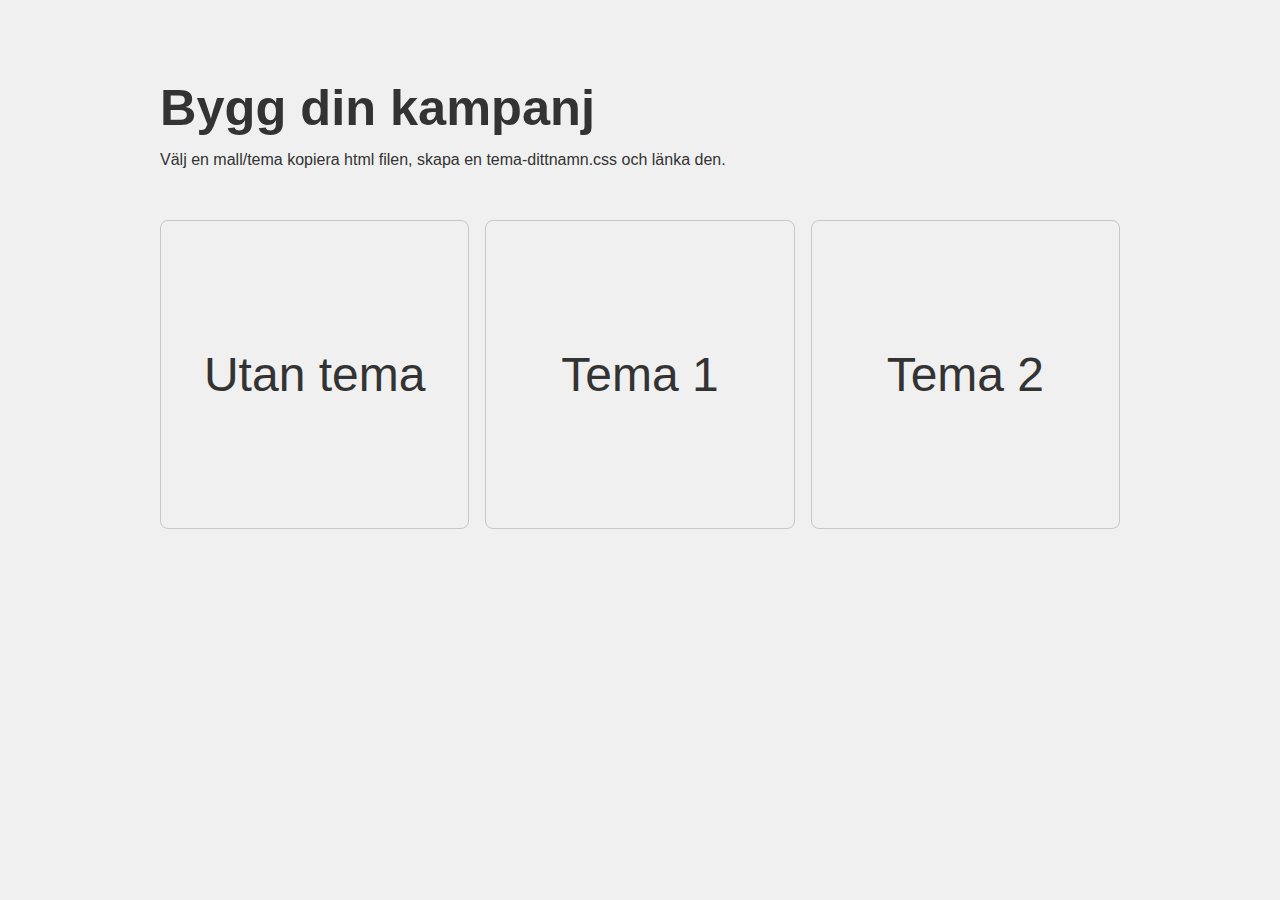
==== index.html @ d64603fd "Initial commit" ====
<!DOCTYPE html>
<html lang="sv">
<head>
    <meta charset="UTF-8">
    <meta http-equiv="X-UA-Compatible" content="IE=edge">
    <meta name="viewport" content="width=device-width, initial-scale=1.0">
    <title>Document</title>
    <link rel="stylesheet" href="css/reset.css">
    <link rel="stylesheet" href="css/style.css">
    <style>
        .container {
            margin-top: 5rem;
            width: 100%;
        }
        p {
            margin-bottom: 3rem;
        }
        .swatches {
            list-style: none;
            margin: 0;
            padding: 0;
            display: grid;
            gap: 1rem;
            grid-template-columns: repeat(auto-fit, minmax(20ch, 1fr));

        }
        .swatches li {
            aspect-ratio: 1;
            display: grid;
            place-content: center;
            border-radius: .5rem;
            font-size: 3rem;
            text-align: center;
            border: 1px solid var(--color-shadow);
        }
    </style>
</head>
<body>
    <main class="container">
        <h1>Bygg din kampanj</h1>
        <p>Välj en mall/tema kopiera html filen, skapa en tema-dittnamn.css och länka den.</p>
        <ul class="swatches">
            <li>
                <a href="theme-no.html">Utan tema</a>
            </li>
            <li>
                <a href="theme-1.html">Tema 1</a>
            </li>
            <li>
                <a href="theme-2.html">Tema 2</a>
            </li>
        </ul>
    </main>
</body>
</html>
---- css/style.css ----
:root {
    --color-light: hsl(0, 0%, 94%);
    --color-dark: hsl(0, 0%, 20%);
    --color-shadow: hsla(0, 0%, 13%, 0.2);
    --color-primary: hsl(347, 83%, 56%);
    --color-secondary: hsl(275, 100%, 25%);

    --font-sans: "Merriweather Sans", sans-serif;
}

a {
    color: var(--color-dark);
    text-decoration: none;
}
a:hover {
    color: var(--color-primary);
}

/* navbar */
.navbar {
    display: flex;
    flex-wrap: wrap;
    align-items: center;
    padding: 1rem;

    font-size: 1.333rem;
}
.navbar__collapse-show {
    display: block !important;
    width: 100%;
}
.navbar__toggle {
    border: none;
    background-color: transparent;
    display: grid;
    place-content: center;
}

@media (max-width: 768px) {
    .navbar {
        justify-content: space-between;
    }
    .navbar__collapse {
        display: none;
    }
}
@media (min-width: 768px) {
    .navbar__toggle {
        display: none;
    }
}
/* https://jensnti.github.io/wu-exempel/navigation/ */
.nav {
    list-style: none;
    display: flex;
    flex-direction: row;
    margin: 0;
}
.nav a {
    text-decoration: none;
}
.nav-item {
    padding-right: 1rem;
}
.nav-item:first-child {
    padding-left: 1rem;
}
.nav-link {
    color: var(--color-secondary);
}
.nav-link:hover {
    text-decoration: none;
    color: var(--color-dark);
}

@media (max-width: 768px) {
    .nav {
        padding-left: 0;
        flex-direction: column;
    }
    .nav-item:first-child {
        padding-left: 0rem;
    }
}

/* container */

body {
    scroll-behavior: smooth;

    display: flex;
    flex-direction: column;

    color: var(--color-dark);
    background-color: var(--color-light);

    line-height: 1.5;
    font-size: 1rem;
    font-family: var(--font-sans);
}
.container {
    margin-left: auto;
    margin-right: auto;
    padding-left: 1rem;
    padding-right: 1rem;
}

.container:nth-child(2) {
    background-color: var(--color-shadow);
}

.container > section {
    padding: 3rem 0;
}

@media (min-width: 36rem) {
    .container {
        max-width: 36rem;
    }
}
@media (min-width: 48rem) {
    .container {
        max-width: 48rem;
    }
}
@media (min-width: 62rem) {
    .container {
        max-width: 62rem;
    }
}

/* container för att placera CTA knappen */
.cta {
    margin-top: 3.157rem;
    display: grid;
    place-content: center;
}

/* button för CTA */
.btn {
    text-align: center;
    text-decoration: none;
    margin: 0 0.25rem;
    padding: 0.375rem 0.75rem;
    color: var(--color-light);
    background-color: var(--color-secondary);
    border: 1px solid transparent;
    border-radius: 0.2rem;
    font-size: 2.369rem;
    transition: color 0.15s ease-in-out, background-color 0.15s ease-in-out, border-color 0.15s ease-in-out, box-shadow 0.15s ease-in-out;
}
.btn:hover {
    background-color: var(--color-primary);
}

/* hero */
.hero {
    font-size: 1.777rem;

    color: var(--color-light);
    background-color: var(--color-dark);
    min-height: 80vh;
    display: grid;
    place-content: center;

    margin-bottom: 3.157rem;
}

@media (max-width: 36rem) {
    .hero {
        font-size: 1.333rem;
        word-break: break-all;
    }
    .hero h1 {
        font-size: 2.369rem;
    }
}

/* font stilar och storlekar */ 
h1, h2, h3 {
    margin-bottom: 0.777rem;
    line-height: 1.1;
}

h1 {
    font-size: 3.157rem;
}

h2 {
    font-size: 2.369rem;
}

h3 {
   font-size: 1.777rem;
}

p {
    margin-bottom: 1rem;
}

/* sidfot */
footer {
    margin-top: 3.157rem;
    padding-top: 2.369rem;
    padding-bottom: 3.157rem;
    background-color: var(--color-dark);
    color: var(--color-light);
}
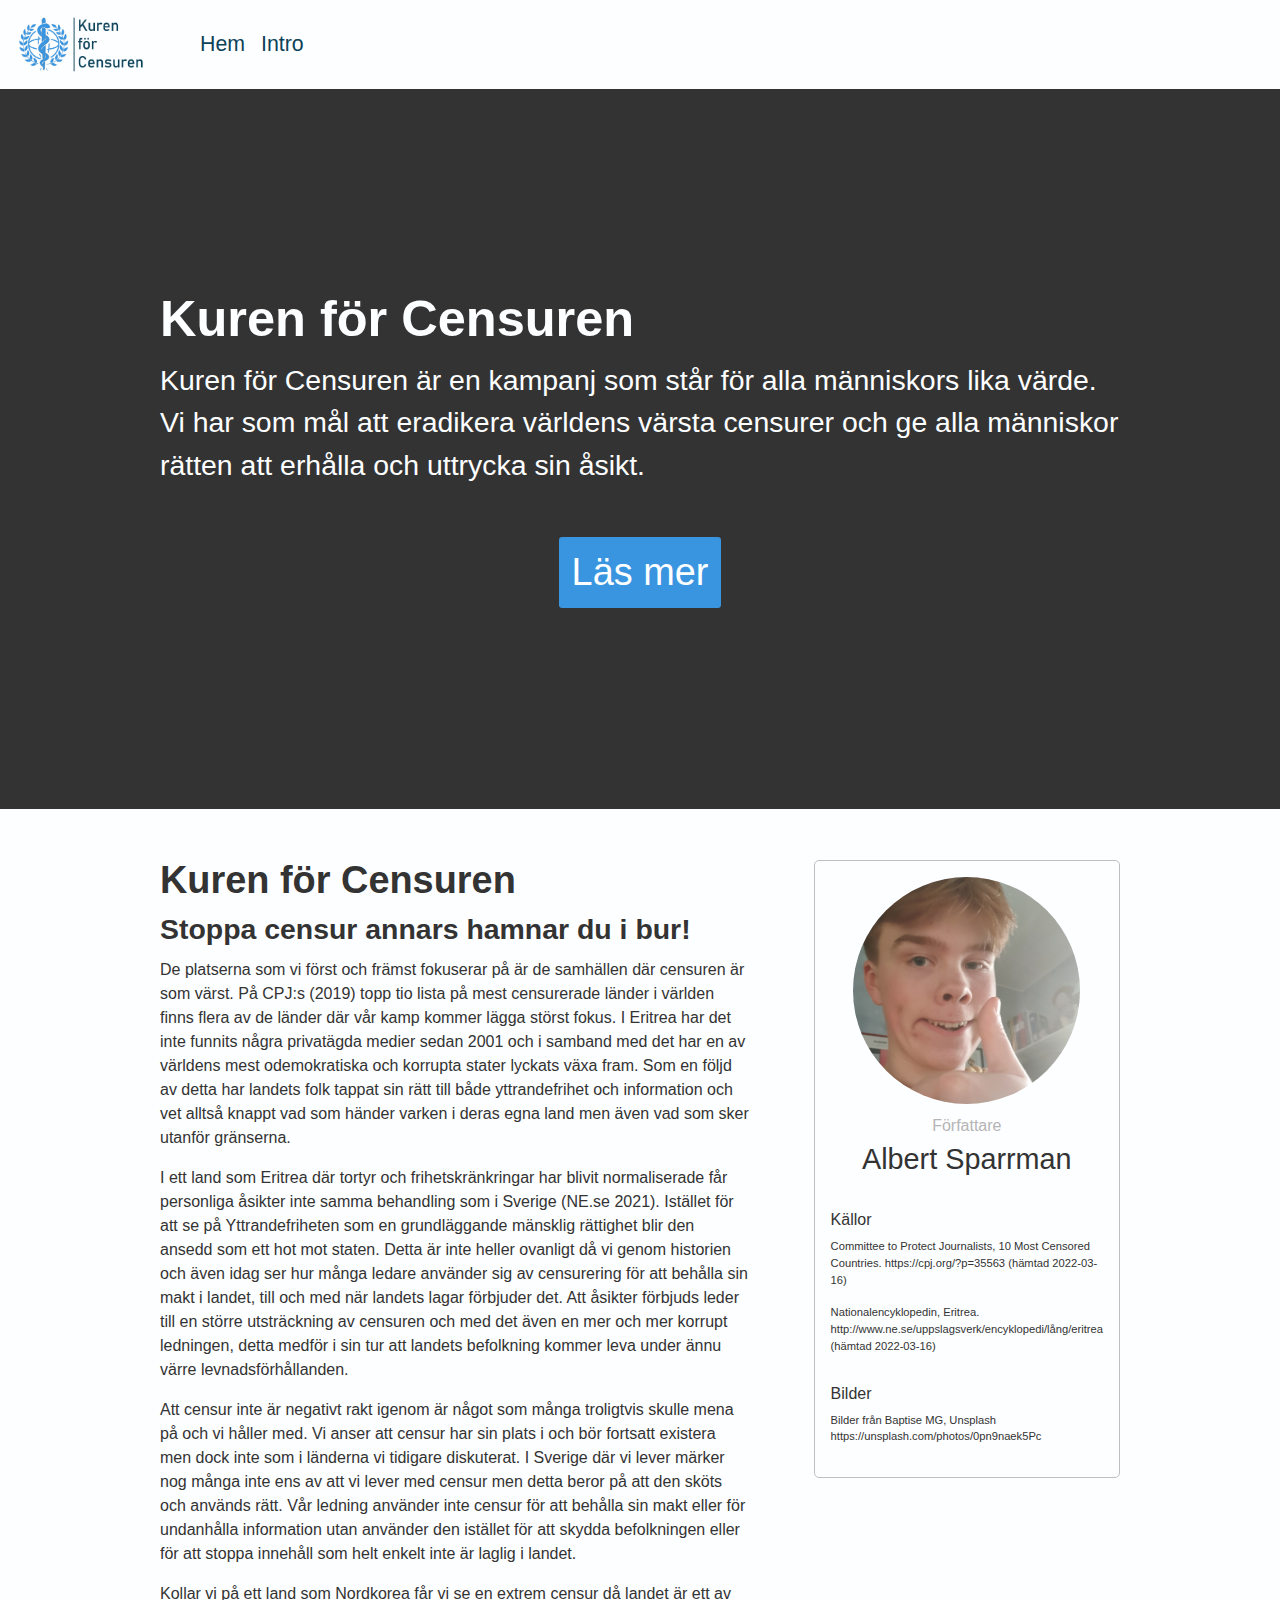
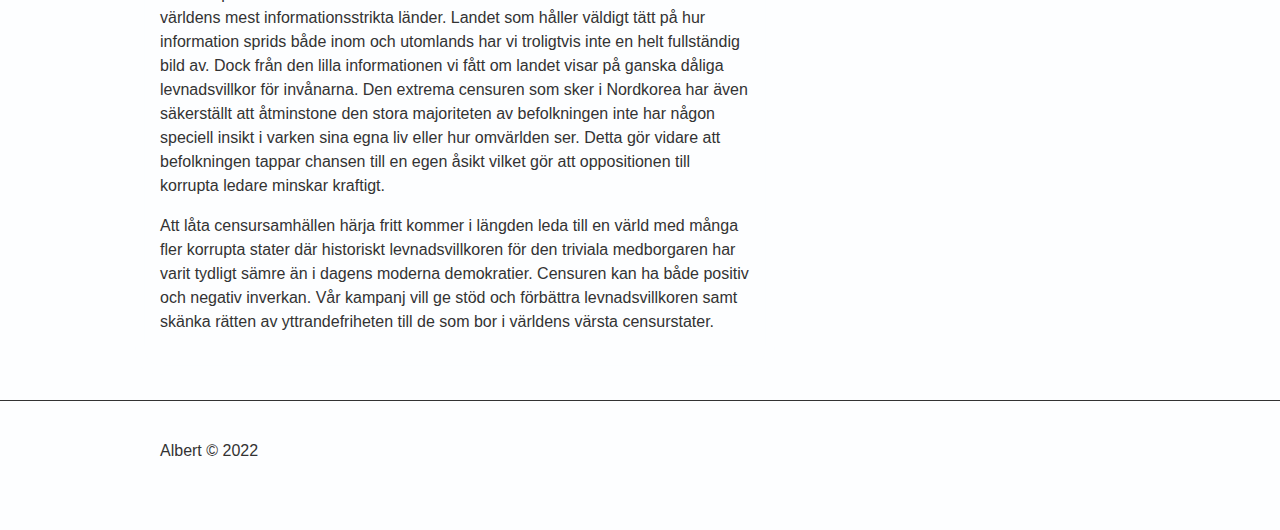
==== commit 2127891c: "sidan är klar" ====
--- a/index.html
+++ b/index.html
@@ -1,55 +1,101 @@
 <!DOCTYPE html>
 <html lang="sv">
-<head>
-    <meta charset="UTF-8">
-    <meta http-equiv="X-UA-Compatible" content="IE=edge">
-    <meta name="viewport" content="width=device-width, initial-scale=1.0">
-    <title>Document</title>
-    <link rel="stylesheet" href="css/reset.css">
-    <link rel="stylesheet" href="css/style.css">
-    <style>
-        .container {
-            margin-top: 5rem;
-            width: 100%;
-        }
-        p {
-            margin-bottom: 3rem;
-        }
-        .swatches {
-            list-style: none;
-            margin: 0;
-            padding: 0;
-            display: grid;
-            gap: 1rem;
-            grid-template-columns: repeat(auto-fit, minmax(20ch, 1fr));
+    <head>
+        <meta charset="UTF-8" />
+        <meta http-equiv="X-UA-Compatible" content="IE=edge" />
+        <meta name="viewport" content="width=device-width, initial-scale=1.0" />
+        <link
+            href="https://fonts.googleapis.com/icon?family=Material+Icons"
+            rel="stylesheet"
+        />
 
-        }
-        .swatches li {
-            aspect-ratio: 1;
-            display: grid;
-            place-content: center;
-            border-radius: .5rem;
-            font-size: 3rem;
-            text-align: center;
-            border: 1px solid var(--color-shadow);
-        }
-    </style>
-</head>
-<body>
-    <main class="container">
-        <h1>Bygg din kampanj</h1>
-        <p>Välj en mall/tema kopiera html filen, skapa en tema-dittnamn.css och länka den.</p>
-        <ul class="swatches">
-            <li>
-                <a href="theme-no.html">Utan tema</a>
-            </li>
-            <li>
-                <a href="theme-1.html">Tema 1</a>
-            </li>
-            <li>
-                <a href="theme-2.html">Tema 2</a>
-            </li>
-        </ul>
-    </main>
-</body>
-</html>+        <link rel="stylesheet" href="css/reset.css" />
+        <link rel="stylesheet" href="css/style.css" />
+        <title>Fortnite</title>
+    </head>
+    <body>
+        <!-- https://jensnti.github.io/wu-exempel/hamburgermeny/ -->
+        <nav class="navbar">
+            <a class="brand" href="#"><img class="logo" src="/img/Kuren för censuren2.png" alt=""></a>
+            <button class="navbar__toggle">
+                <span class="material-icons"> menu </span>
+            </button>
+            <div class="navbar__collapse">
+                <ul class="nav">
+                    <li class="nav-item">
+                        <a class="nav-link" href="#">Hem</a>
+                    </li>
+                    <li class="nav-item">
+                        <a class="nav-link" href="#intro">Intro</a>
+                    </li>
+                </ul>
+            </div>
+        </nav>
+        <header class="hero">
+            <div class="container">
+                <h1>Kuren för Censuren</h1>
+                <p>
+                        Kuren för Censuren är en kampanj som står för alla människors lika värde.
+                        Vi har som mål att eradikera världens värsta censurer och ge alla människor 
+                        rätten att erhålla och uttrycka sin åsikt. 
+                </p>
+                <!-- https://jensnti.github.io/wu-exempel/knappar/ -->
+                <div class="cta">
+                    <a href="#cta" class="btn">Läs mer</a>
+                </div>
+            </div>
+            <!-- kolla css vad denna gör, ligger över hela hero för att texten ska gå att läsa, kontrast -->
+            <div class="overlay"></div>
+        </header>
+    <div></div>
+    
+        <!-- https://jensnti.github.io/wu-exempel/media-queries/ -->
+        <main class="container">
+            <div class="main">
+                <section class="intro" id="intro">
+                    <h2>Kuren för Censuren</h2>
+                    <h3>Stoppa censur annars hamnar du i bur!</h3>   
+                    <p>
+                    De platserna som vi först och främst fokuserar på är de samhällen där censuren är som värst. På CPJ:s (2019) topp tio lista på mest censurerade länder i världen finns flera av de länder där vår kamp kommer lägga störst fokus. I Eritrea har det inte funnits några privatägda medier sedan 2001 och i samband med det har en av världens mest odemokratiska och korrupta stater lyckats växa fram. Som en följd av detta har landets folk tappat sin rätt till både yttrandefrihet och information och vet alltså knappt vad som händer varken i deras egna land men även vad som sker utanför gränserna. 
+                    </p>
+                    <p>
+                    I ett land som Eritrea där tortyr och frihetskränkringar har blivit normaliserade får personliga åsikter inte samma behandling som i Sverige (NE.se 2021). Istället för att se på Yttrandefriheten som en grundläggande mänsklig rättighet blir den ansedd som ett hot mot staten. Detta är inte heller ovanligt då vi genom historien och även idag ser hur många ledare använder sig av censurering för att behålla sin makt i landet, till och med när landets lagar förbjuder det. Att åsikter förbjuds leder till en större utsträckning av censuren och med det även en mer och mer korrupt ledningen, detta medför i sin tur att landets befolkning kommer leva under ännu värre levnadsförhållanden. 
+                    </p>
+                    <p>
+                    Att censur inte är negativt rakt igenom är något som många troligtvis skulle mena på och vi håller med. Vi anser att censur har sin plats i och bör fortsatt existera men dock inte som i länderna vi tidigare diskuterat. I Sverige där vi lever märker nog många inte ens av att vi lever med censur men detta beror på att den sköts och används rätt. Vår ledning använder inte censur för att behålla sin makt eller för undanhålla information utan använder den istället för att skydda befolkningen eller för att stoppa innehåll som helt enkelt inte är laglig i landet.
+                    </p>
+                    <p>
+                    Kollar vi på ett land som Nordkorea får vi se en extrem censur då landet är ett av världens mest informationsstrikta länder. Landet som håller väldigt tätt på hur information sprids både inom och utomlands har vi troligtvis inte en helt fullständig bild av. Dock från den lilla informationen vi fått om landet visar på ganska dåliga levnadsvillkor för invånarna. Den extrema censuren som sker i Nordkorea har även säkerställt att åtminstone den stora majoriteten av befolkningen inte har någon speciell insikt i varken sina egna liv eller hur omvärlden ser. Detta gör vidare att befolkningen tappar chansen till en egen åsikt vilket gör att oppositionen till korrupta ledare minskar kraftigt. 
+                    </p>
+                    <p>
+                    Att låta censursamhällen härja fritt kommer i längden leda till en värld med många fler korrupta stater där historiskt levnadsvillkoren för den triviala medborgaren har varit tydligt sämre än i dagens moderna demokratier. Censuren kan ha både positiv och negativ inverkan. Vår kampanj vill ge stöd och förbättra levnadsvillkoren samt skänka rätten av yttrandefriheten till de som bor i världens värsta censurstater. 
+                    </p>
+                </section>
+                <section class="sidebar">
+                    <div class="author-picture"></div>
+                    <p class="author">Författare</p>
+                    <h4 class="author-title">Albert Sparrman</h4>
+                    <h5>Källor</h5>
+                    <p class="sources"> 
+                        Committee to Protect Journalists, 10 Most Censored Countries. <a href="https://cpj.org/?p=35563">https://cpj.org/?p=35563</a> (hämtad 2022-03-16)
+                    </p>
+                    <p class="sources">
+                        Nationalencyklopedin, Eritrea. <a href="http://www.ne.se/uppslagsverk/encyklopedi/lång/eritrea">http://www.ne.se/uppslagsverk/encyklopedi/lång/eritrea</a> (hämtad 2022-03-16)
+                    </p>
+                    <h5>Bilder</h5>
+                    <p class="sources">
+                        Bilder från Baptise MG, Unsplash <a href="https://unsplash.com/photos/0pn9naek5Pc">https://unsplash.com/photos/0pn9naek5Pc</a>
+                    </p>
+                </section>
+            </div>
+        </main>
+        <footer>
+            <div class="container">
+                <p>
+                    Albert &copy; 2022
+                </p>
+            </div>
+        </footer>
+        <script defer src="js/menu.js"></script>
+    </body>
+</html>
--- a/css/style.css
+++ b/css/style.css
@@ -1,29 +1,34 @@
 :root {
-    --color-light: hsl(0, 0%, 94%);
+    --color-light: #fdfeff;
+    --color-lightgrey: rgb(181, 181, 181);
     --color-dark: hsl(0, 0%, 20%);
     --color-shadow: hsla(0, 0%, 13%, 0.2);
-    --color-primary: hsl(347, 83%, 56%);
-    --color-secondary: hsl(275, 100%, 25%);
-
-    --font-sans: "Merriweather Sans", sans-serif;
+    --color-primary: #3995e0;
+    --color-secondary: #b7dcff;
+    --color-darkblue: #0c4259;
+
+    --font-sans: "Inter", sans-serif;
 }
 
 a {
-    color: var(--color-dark);
+    color: var(--color-dark-blue);
     text-decoration: none;
 }
 a:hover {
-    color: var(--color-primary);
-}
-
+    color: var(--color-secondary);
+}
+
+.logo {
+    width: 8rem;
+}
 /* navbar */
 .navbar {
     display: flex;
     flex-wrap: wrap;
     align-items: center;
     padding: 1rem;
-
-    font-size: 1.333rem;
+    background-color: var(--color-light);
+    font-size: 1.333rem; 
 }
 .navbar__collapse-show {
     display: block !important;
@@ -66,11 +71,12 @@
     padding-left: 1rem;
 }
 .nav-link {
-    color: var(--color-secondary);
+    color: var(--color-darkblue);
 }
 .nav-link:hover {
     text-decoration: none;
-    color: var(--color-dark);
+    color: var(--color-primary);
+    transition: 0.4s;
 }
 
 @media (max-width: 768px) {
@@ -93,6 +99,8 @@
 
     color: var(--color-dark);
     background-color: var(--color-light);
+    background-size: 100%;
+    background-position: bottom;
 
     line-height: 1.5;
     font-size: 1rem;
@@ -109,6 +117,32 @@
     background-color: var(--color-shadow);
 }
 
+.main {
+    display: flex;
+}
+
+.sidebar {
+    margin-left: 0rem;
+    background-color: var(--color-light);
+    padding: 1rem !important;
+    height: fit-content;
+    border: 1px solid #bfbfbf;
+    border-radius: 5px;
+}
+
+
+.author-picture {
+    margin-left: auto;
+    margin-right: auto;
+    width: 14.2rem;
+    height: 14.2rem;
+    background-image: url(../img/20210427_191953.jpg);
+    background-size: 14.2rem;
+    background-position-y: top;
+    background-position-x: left;
+    border-radius: 52rem;
+}
+
 .container > section {
     padding: 3rem 0;
 }
@@ -118,6 +152,18 @@
         max-width: 36rem;
     }
 }
+@media(max-width: 62rem){ 
+    .main {
+        display: block;
+    }
+}
+
+@media(min-width: 62rem){ 
+    .sidebar {
+        margin-left: 4rem;
+    }
+}
+
 @media (min-width: 48rem) {
     .container {
         max-width: 48rem;
@@ -143,7 +189,8 @@
     margin: 0 0.25rem;
     padding: 0.375rem 0.75rem;
     color: var(--color-light);
-    background-color: var(--color-secondary);
+    background-color: var(--color-primary);
+
     border: 1px solid transparent;
     border-radius: 0.2rem;
     font-size: 2.369rem;
@@ -156,8 +203,10 @@
 /* hero */
 .hero {
     font-size: 1.777rem;
-
     color: var(--color-light);
+    background-image: url(../img/baptiste-mg-0pn9naek5Pc-unsplash.jpg);
+    background-position: center;
+    background-size: 100rem;
     background-color: var(--color-dark);
     min-height: 80vh;
     display: grid;
@@ -166,6 +215,12 @@
     margin-bottom: 3.157rem;
 }
 
+@media (min-width: 62rem) {
+    .hero {
+        background-size: 100%;
+    }
+}
+
 @media (max-width: 36rem) {
     .hero {
         font-size: 1.333rem;
@@ -182,6 +237,7 @@
     line-height: 1.1;
 }
 
+
 h1 {
     font-size: 3.157rem;
 }
@@ -196,6 +252,34 @@
 
 p {
     margin-bottom: 1rem;
+}
+
+h4 {
+    text-align: center;
+    margin-top: 0px;
+    font-weight: 500;
+    font-size: 1.8rem;
+    padding: 0;
+}
+
+h5 {
+    font-weight: 500;
+    font-size: 1rem;
+    margin-bottom: 6px;
+}
+
+.sources {
+    font-weight: 400;
+    font-size: 0.7rem;
+}
+
+.author {
+    text-align: center;
+    font-size: 1rem;
+    padding: 0;
+    margin-top: 10px;
+    margin-bottom: 0px;
+    color: var(--color-lightgrey);
 }
 
 /* sidfot */
@@ -203,6 +287,13 @@
     margin-top: 3.157rem;
     padding-top: 2.369rem;
     padding-bottom: 3.157rem;
-    background-color: var(--color-dark);
-    color: var(--color-light);
+    background-color: var(--color-light);
+    border-top: 1px solid var(--color-dark);
+    color: var(--color-dark);
+}
+
+.intro {
+    background-color: var(--color-light);
+    padding: 0rem;
+    box-shadow: 0px 0px 20px 20px var(--color-light);
 }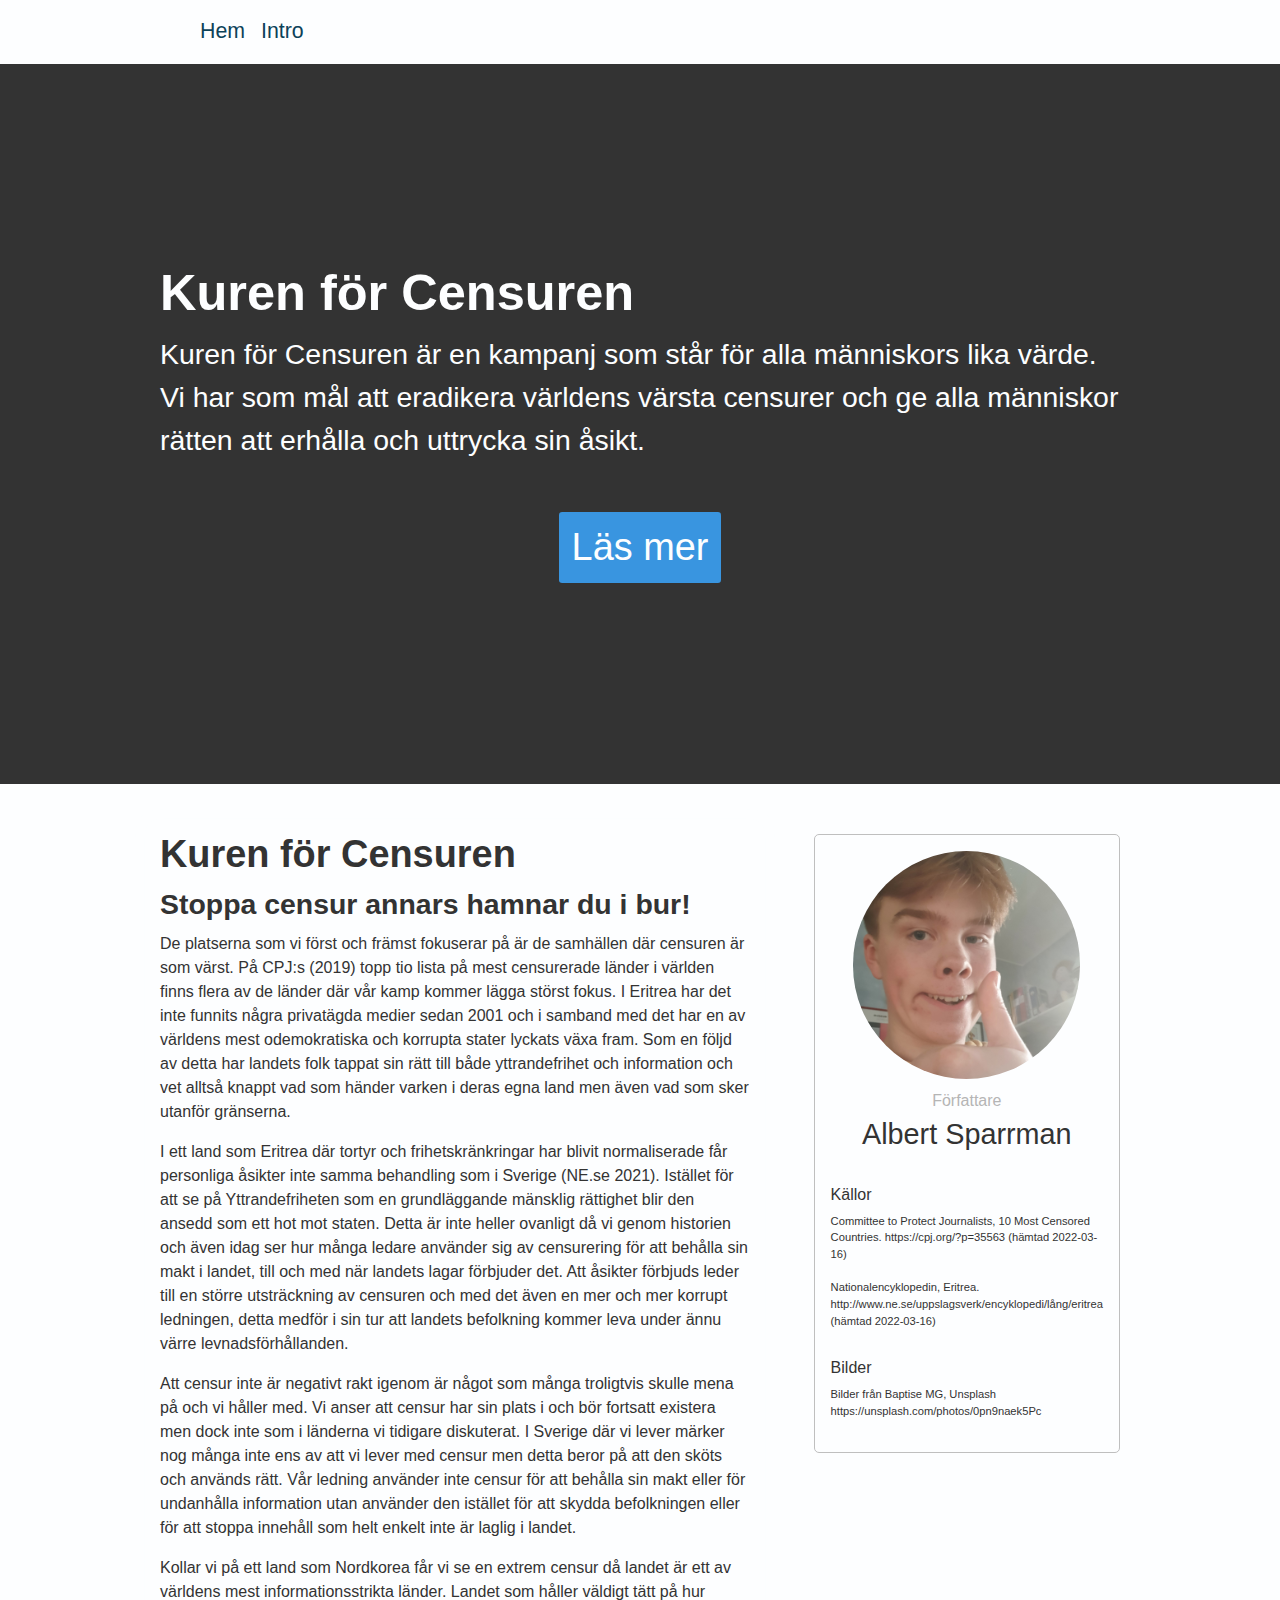
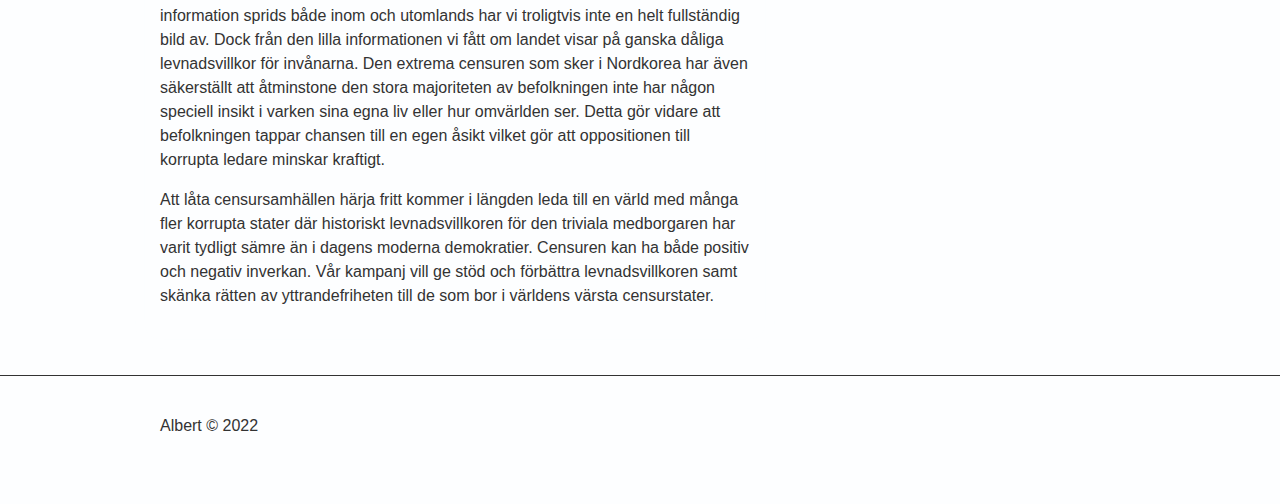
==== commit 75ae1228: "Bilder" ====
--- a/index.html
+++ b/index.html
@@ -11,12 +11,14 @@
 
         <link rel="stylesheet" href="css/reset.css" />
         <link rel="stylesheet" href="css/style.css" />
-        <title>Fortnite</title>
+
+        <link rel="icon" href="Kampanj/img/KurenForCensuren1.png">
+        <title>Kuren för Censuren</title>
     </head>
     <body>
         <!-- https://jensnti.github.io/wu-exempel/hamburgermeny/ -->
         <nav class="navbar">
-            <a class="brand" href="#"><img class="logo" src="/img/Kuren för censuren2.png" alt=""></a>
+            <a class="brand" href="#"><img class="logo" src="Kampanj/img/KurenForCensuren2.png" alt=""></a>
             <button class="navbar__toggle">
                 <span class="material-icons"> menu </span>
             </button>
